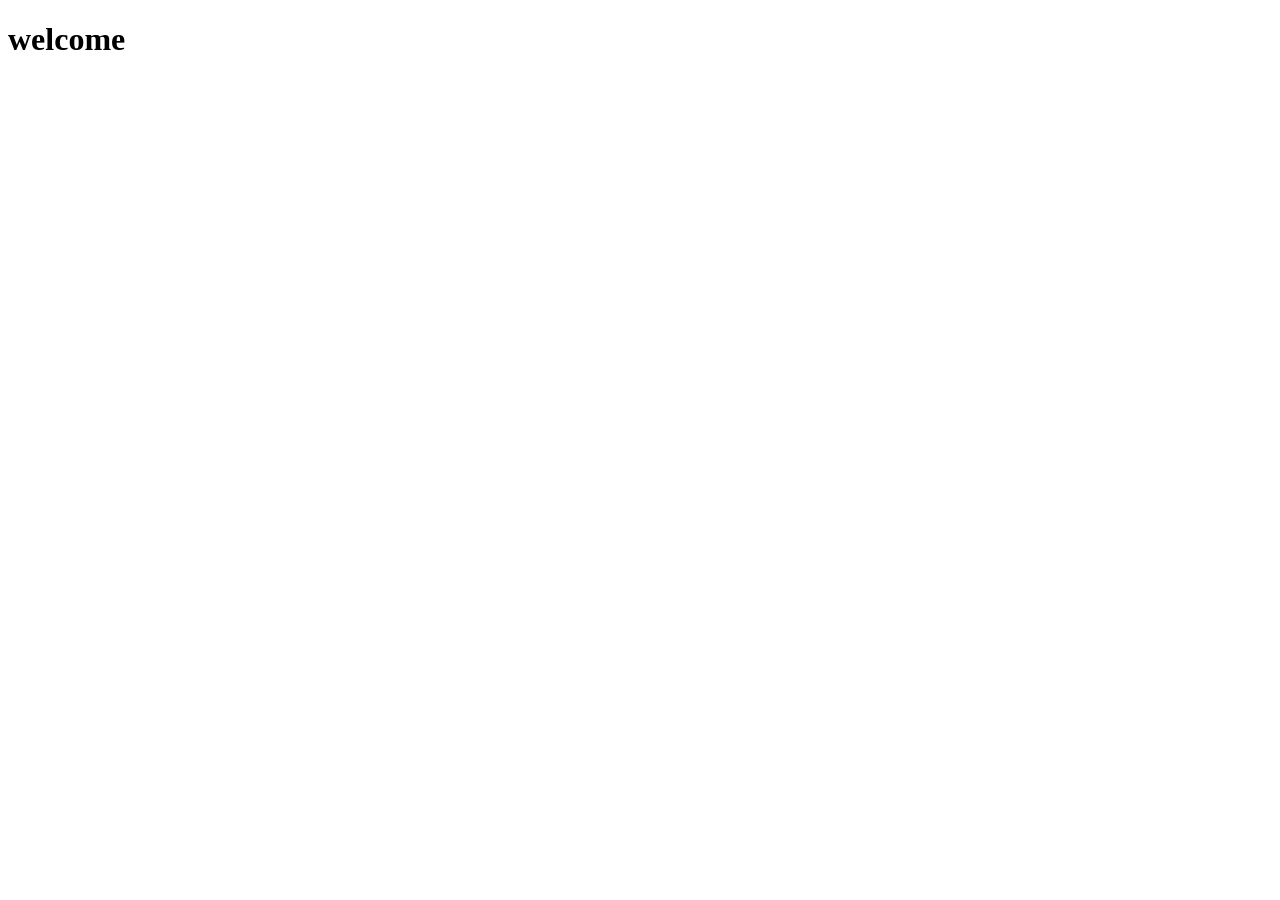
==== index.html @ 0054a613 "input index and html, adding header message  "welcome"" ====
<!DOCTYPE html>
<html lang="en">
<head>
    <meta charset="UTF-8">
    <meta name="viewport" content="width=device-width, initial-scale=1.0">
    <title>Document</title>
</head>
<body>
  <h1>welcome</h1>
</body>
</html>
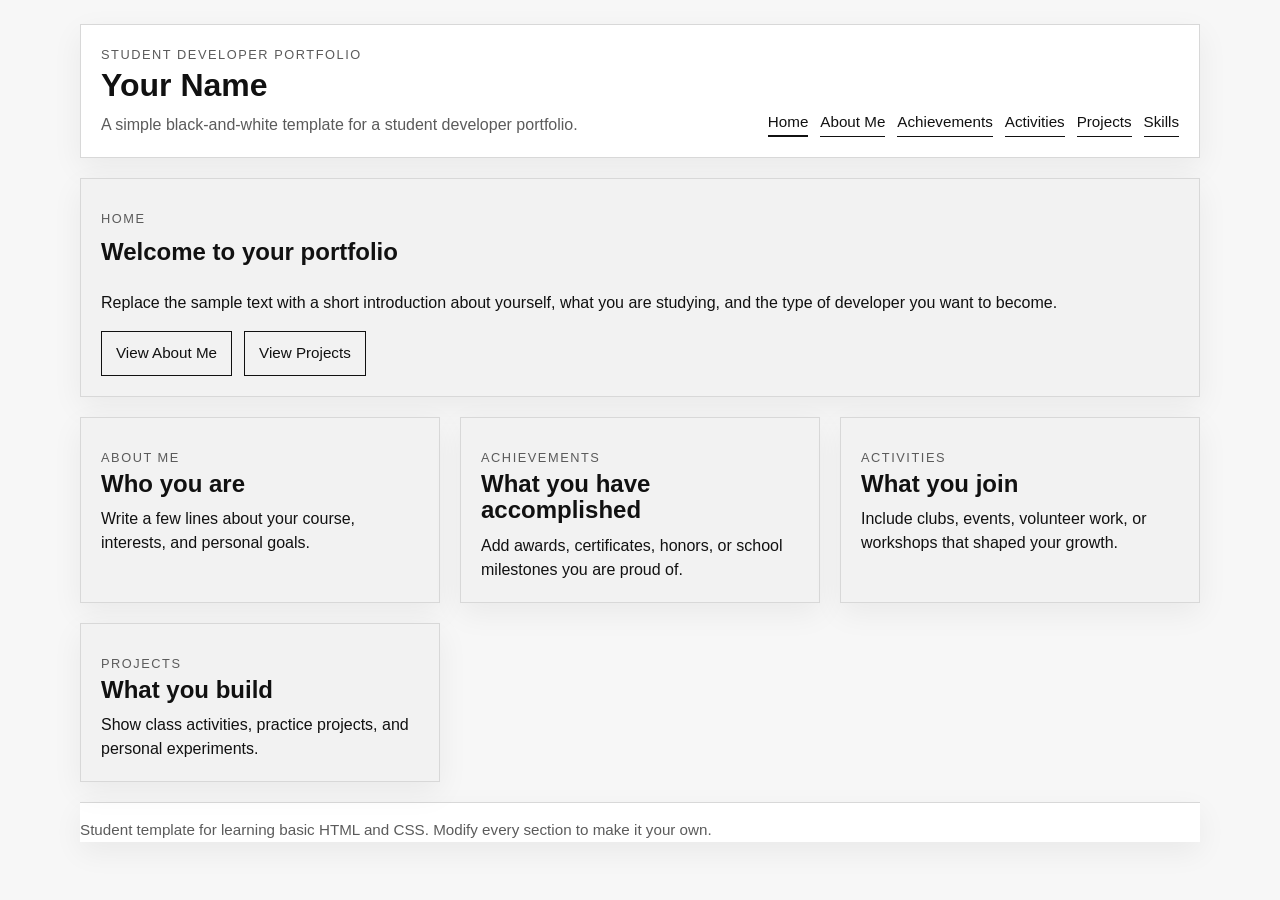
==== commit eca3eef4: "added files for portfolio" ====
--- a/index.html
+++ b/index.html
@@ -1,11 +1,94 @@
-<!DOCTYPE html>
+<!doctype html>
 <html lang="en">
-<head>
-    <meta charset="UTF-8">
-    <meta name="viewport" content="width=device-width, initial-scale=1.0">
-    <title>Document</title>
-</head>
-<body>
-  <h1>welcome</h1>
-</body>
-</html> +  <head>
+    <meta charset="UTF-8" />
+    <meta name="viewport" content="width=device-width, initial-scale=1.0" />
+    <title>Student Developer Portfolio Template</title>
+    <link rel="stylesheet" href="css/styles.css" />
+  </head>
+  <body>
+    <!-- Header: keep the name, title, and navigation easy to edit -->
+    <header class="site-header">
+      <div>
+        <p class="eyebrow">Student Developer Portfolio</p>
+        <h1>Your Name</h1>
+        <p class="tagline">
+          A simple black-and-white template for a student developer portfolio.
+        </p>
+      </div>
+
+      <!-- Navigation: each link opens a separate page in this mini-site -->
+      <nav class="nav-links" aria-label="Primary">
+        <a href="index.html" aria-current="page">Home</a>
+        <a href="pages/about.html">About Me</a>
+        <a href="pages/achievements.html">Achievements</a>
+        <a href="pages/activities.html">Activities</a>
+        <a href="pages/projects.html">Projects</a>
+        <a href="pages/skills.html">Skills</a>
+      </nav>
+    </header>
+
+    <main>
+      <!-- Hero: use this space for a short introduction and goal -->
+      <section class="hero card">
+        <div class="section-heading">
+          <p class="section-label">Home</p>
+          <h2>Welcome to your portfolio</h2>
+        </div>
+        <p>
+          Replace the sample text with a short introduction about yourself, what
+          you are studying, and the type of developer you want to become.
+        </p>
+        <div class="hero-links">
+          <a href="pages/about.html">View About Me</a>
+          <a href="pages/projects.html">View Projects</a>
+        </div>
+      </section>
+
+      <!-- Overview cards: these give the site structure at a glance -->
+      <section class="card-grid">
+        <article class="card">
+          <p class="card-label">About Me</p>
+          <h2>Who you are</h2>
+          <p>
+            Write a few lines about your course, interests, and personal goals.
+          </p>
+        </article>
+
+        <article class="card">
+          <p class="card-label">Achievements</p>
+          <h2>What you have accomplished</h2>
+          <p>
+            Add awards, certificates, honors, or school milestones you are proud
+            of.
+          </p>
+        </article>
+
+        <article class="card">
+          <p class="card-label">Activities</p>
+          <h2>What you join</h2>
+          <p>
+            Include clubs, events, volunteer work, or workshops that shaped your
+            growth.
+          </p>
+        </article>
+
+        <article class="card">
+          <p class="card-label">Projects</p>
+          <h2>What you build</h2>
+          <p>
+            Show class activities, practice projects, and personal experiments.
+          </p>
+        </article>
+      </section>
+    </main>
+
+    <!-- Footer: keep this short and easy to replace -->
+    <footer class="site-footer">
+      <p>
+        Student template for learning basic HTML and CSS. Modify every section
+        to make it your own.
+      </p>
+    </footer>
+  </body>
+</html>
--- a/css/styles.css
+++ b/css/styles.css
@@ -0,0 +1,248 @@
+/* ==========================================
+   BASE STYLES
+   ========================================== */
+
+:root {
+  --bg: #f7f7f7;
+  --panel: #ffffff;
+  --text: #111111;
+  --muted: #5b5b5b;
+  --border: #d8d8d8;
+  --soft: #f2f2f2;
+  --shadow: 0 10px 30px rgba(0, 0, 0, 0.06);
+}
+
+* {
+  box-sizing: border-box;
+  margin: 0;
+  padding: 0;
+}
+
+body {
+  font-family: Arial, Helvetica, sans-serif;
+  line-height: 1.5;
+  background: var(--bg);
+  color: var(--text);
+  padding: 24px;
+}
+
+body > main,
+.page-content {
+  display: grid;
+  gap: 20px;
+  max-width: 960px;
+  margin: 0 auto;
+}
+
+.site-footer {
+  max-width: 960px;
+  margin: 20px auto 0;
+  padding-top: 16px;
+  border-top: 1px solid var(--border);
+  color: var(--muted);
+  font-size: 0.95rem;
+}
+
+.site-header,
+.site-footer,
+.hero,
+.card,
+.sidebar {
+  background: var(--panel);
+  box-shadow: var(--shadow);
+}
+
+/* Header: stacked on mobile for a simple layout */
+.site-header {
+  display: flex;
+  flex-direction: column;
+  gap: 16px;
+  padding: 20px;
+  border: 1px solid var(--border);
+  border-radius: 0;
+  max-width: 960px;
+  margin: 0 auto 20px;
+}
+
+.nav-links {
+  display: flex;
+  flex-wrap: wrap;
+  gap: 12px;
+}
+
+.nav-links a {
+  color: var(--text);
+  text-decoration: none;
+  font-size: 0.95rem;
+  border-bottom: 1px solid var(--text);
+  padding-bottom: 2px;
+}
+
+.nav-links a[aria-current="page"] {
+  border-bottom-width: 2px;
+}
+
+.eyebrow,
+.section-label,
+.card-label {
+  font-size: 0.8rem;
+  text-transform: uppercase;
+  letter-spacing: 0.12em;
+  color: var(--muted);
+}
+
+.tagline {
+  color: var(--muted);
+  max-width: 56ch;
+}
+
+.hero {
+  display: grid;
+  gap: 16px;
+}
+
+.hero-links {
+  display: flex;
+  flex-wrap: wrap;
+  gap: 12px;
+}
+
+.hero-links a {
+  display: inline-flex;
+  align-items: center;
+  justify-content: center;
+  padding: 10px 14px;
+  border: 1px solid var(--text);
+  color: var(--text);
+  text-decoration: none;
+  font-size: 0.95rem;
+}
+
+/* Section heading keeps the page easy to scan */
+.section-heading {
+  display: grid;
+  gap: 6px;
+}
+
+.card-section,
+.card {
+  border: 1px solid var(--border);
+  padding: 20px;
+}
+
+.card-grid {
+  display: flex;
+  flex-direction: column;
+  gap: 20px;
+}
+
+.card {
+  background: var(--soft);
+}
+
+.sidebar {
+  border: 1px solid var(--border);
+  padding: 20px;
+}
+
+.sidebar-block {
+  margin-top: 18px;
+}
+
+.sidebar-block h3 {
+  font-size: 1rem;
+  margin-bottom: 10px;
+}
+
+.sidebar-block ul {
+  padding-left: 20px;
+}
+
+.profile-photo {
+  display: block;
+  width: 100%;
+  max-width: 280px;
+  margin-bottom: 18px;
+  border: 1px solid var(--border);
+  background: #ffffff;
+}
+
+.content-stack {
+  display: grid;
+  gap: 20px;
+}
+
+.card h2,
+.card-section h2,
+.site-header h1,
+.sidebar h2,
+.hero h2 {
+  line-height: 1.1;
+  margin-top: 4px;
+}
+
+.card p,
+.card-section p,
+.tagline {
+  margin-top: 10px;
+}
+
+.card ul {
+  margin-top: 14px;
+  padding-left: 20px;
+}
+
+.contact-list {
+  margin-top: 14px;
+  padding-left: 20px;
+}
+
+.contact-list li + li {
+  margin-top: 6px;
+}
+
+.card li + li {
+  margin-top: 6px;
+}
+
+/* ==========================================
+   WIDER SCREENS
+   ========================================== */
+
+@media (min-width: 600px) {
+  .site-header {
+    flex-direction: row;
+    justify-content: space-between;
+    align-items: end;
+  }
+
+  .card-grid {
+    display: grid;
+    grid-template-columns: repeat(2, minmax(0, 1fr));
+  }
+
+  .page-layout {
+    display: grid;
+    grid-template-columns: 320px minmax(0, 1fr);
+    gap: 20px;
+    max-width: 1120px;
+    margin: 0 auto;
+  }
+
+  .content-stack {
+    align-content: start;
+  }
+
+  .site-header,
+  .site-footer,
+  body > main,
+  .page-content {
+    max-width: 1120px;
+  }
+}
+
+@media (min-width: 960px) {
+  .card-grid {
+    grid-template-columns: repeat(3, minmax(0, 1fr));
+  }
+}
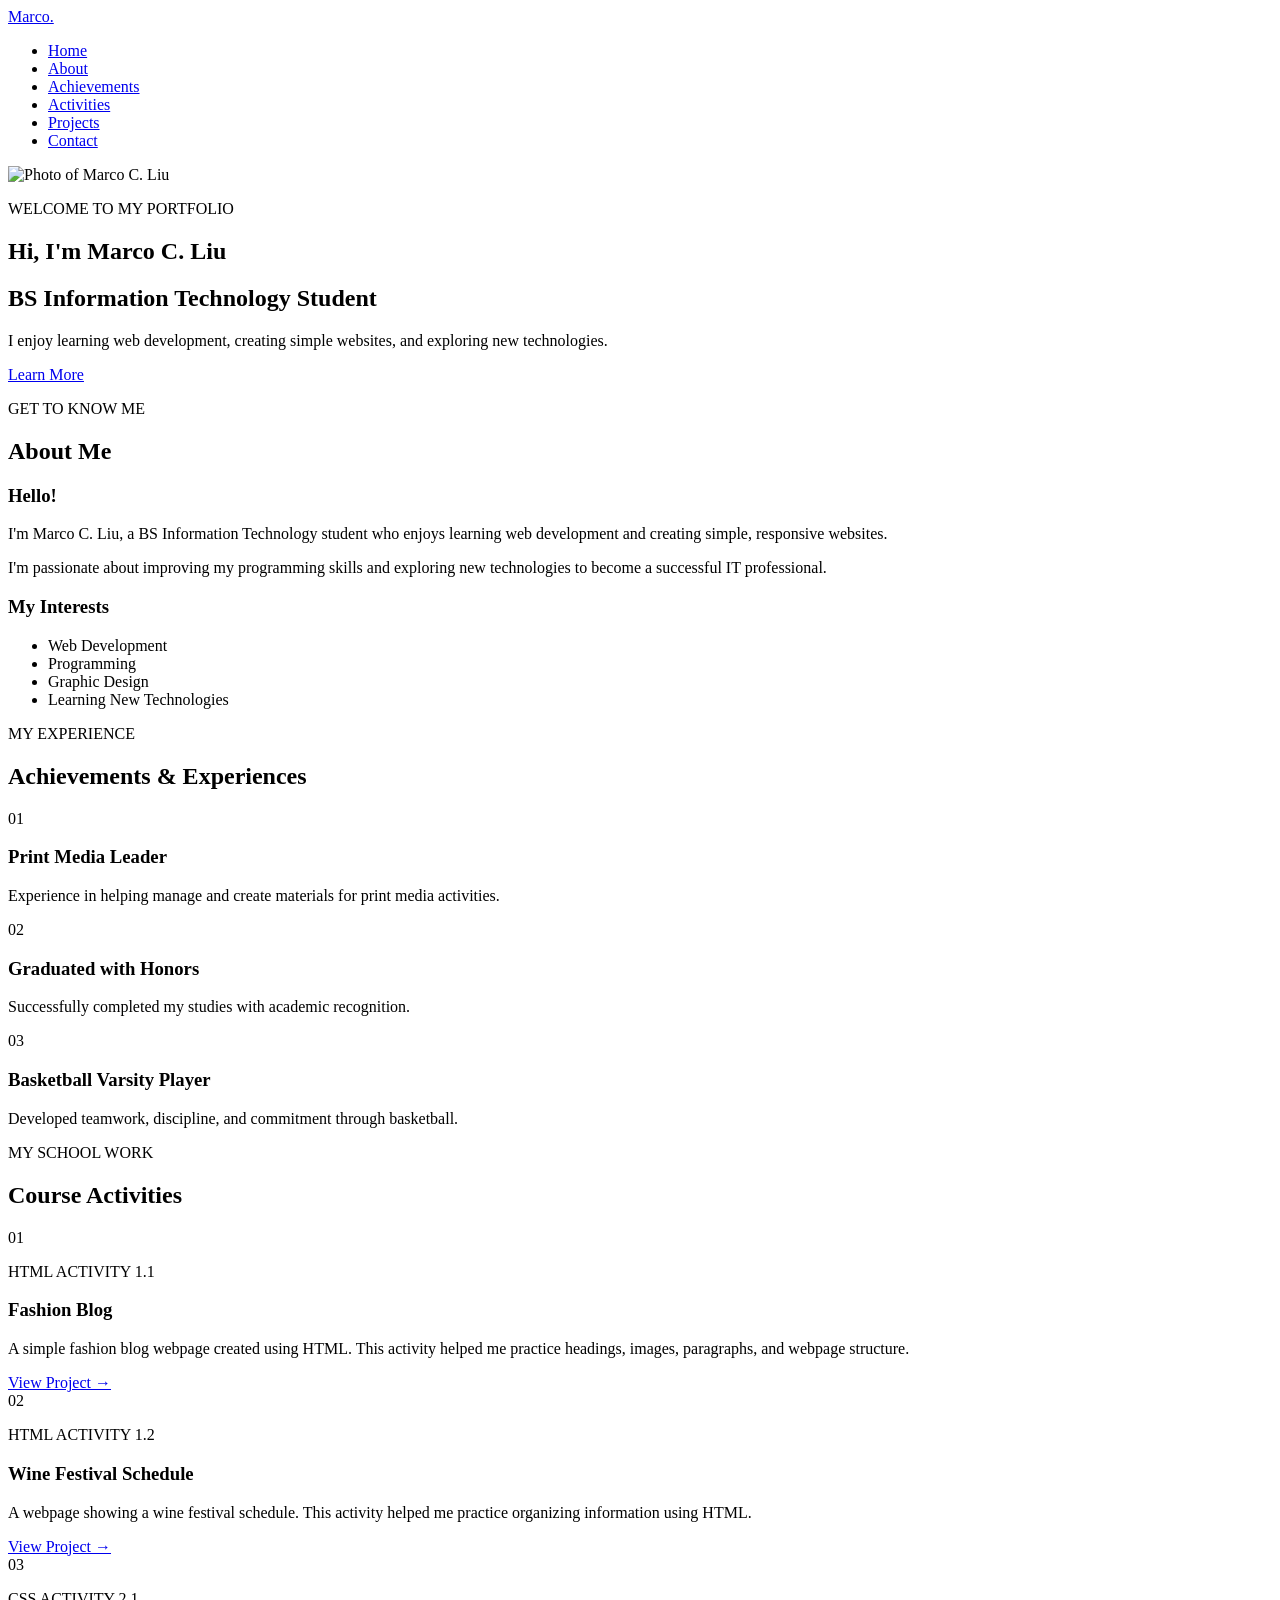
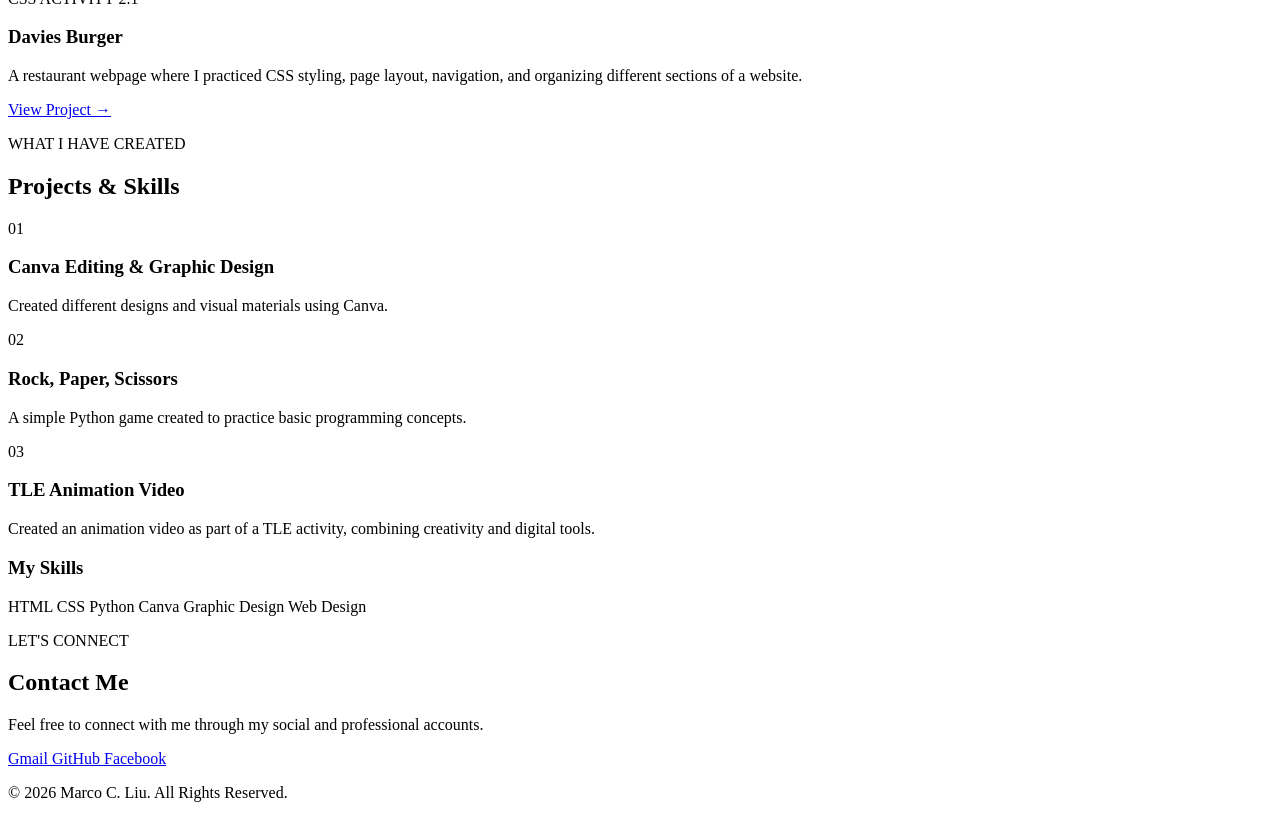
==== commit 3b6d7f93: "adding final index.html" ====
--- a/index.html
+++ b/index.html
@@ -1,94 +1,384 @@
-<!doctype html>
+<!DOCTYPE html>
 <html lang="en">
-  <head>
-    <meta charset="UTF-8" />
-    <meta name="viewport" content="width=device-width, initial-scale=1.0" />
-    <title>Student Developer Portfolio Template</title>
-    <link rel="stylesheet" href="css/styles.css" />
-  </head>
-  <body>
-    <!-- Header: keep the name, title, and navigation easy to edit -->
-    <header class="site-header">
-      <div>
-        <p class="eyebrow">Student Developer Portfolio</p>
-        <h1>Your Name</h1>
-        <p class="tagline">
-          A simple black-and-white template for a student developer portfolio.
+
+<head>
+    <meta charset="UTF-8">
+    <meta name="viewport" content="width=device-width, initial-scale=1.0">
+
+    <title>Marco C. Liu | Portfolio</title>
+
+    <link rel="stylesheet" href="styles.css">
+</head>
+
+<body>
+
+    <!-- ================= NAVIGATION ================= -->
+
+    <header>
+        <nav class="navbar">
+
+            <a href="#home" class="logo">Marco.</a>
+
+            <ul class="nav-links">
+                <li><a href="#home">Home</a></li>
+                <li><a href="#about">About</a></li>
+                <li><a href="#experience">Achievements</a></li>
+                <li><a href="#activities">Activities</a></li>
+                <li><a href="#projects">Projects</a></li>
+                <li><a href="#contact">Contact</a></li>
+            </ul>
+
+        </nav>
+    </header>
+
+
+    <!-- ================= HOME ================= -->
+
+    <section id="home" class="hero">
+
+        <div class="hero-content">
+
+            <div class="profile-photo">
+                <img src="IMG_0324.jpeg" alt="Photo of Marco C. Liu">
+            </div>
+
+            <p class="small-text">WELCOME TO MY PORTFOLIO</p>
+
+            <h1>Hi, I'm <span>Marco C. Liu</span></h1>
+
+            <h2>BS Information Technology Student</h2>
+
+            <p>
+                I enjoy learning web development, creating simple websites,
+                and exploring new technologies.
+            </p>
+
+            <a href="#about" class="btn">Learn More</a>
+
+        </div>
+
+    </section>
+
+
+    <!-- ================= ABOUT ================= -->
+
+    <section id="about" class="section">
+
+        <div class="section-title">
+            <p>GET TO KNOW ME</p>
+            <h2>About Me</h2>
+        </div>
+
+        <div class="about-container">
+
+            <div class="about-box">
+
+                <h3>Hello!</h3>
+
+                <p>
+                    I'm Marco C. Liu, a BS Information Technology student
+                    who enjoys learning web development and creating simple,
+                    responsive websites.
+                </p>
+
+                <p>
+                    I'm passionate about improving my programming skills
+                    and exploring new technologies to become a successful
+                    IT professional.
+                </p>
+
+            </div>
+
+            <div class="info-box">
+
+                <h3>My Interests</h3>
+
+                <ul>
+                    <li>Web Development</li>
+                    <li>Programming</li>
+                    <li>Graphic Design</li>
+                    <li>Learning New Technologies</li>
+                </ul>
+
+            </div>
+
+        </div>
+
+    </section>
+
+
+    <!-- ================= ACHIEVEMENTS ================= -->
+
+    <section id="experience" class="section gray">
+
+        <div class="section-title">
+            <p>MY EXPERIENCE</p>
+            <h2>Achievements & Experiences</h2>
+        </div>
+
+        <div class="cards">
+
+            <div class="card">
+
+                <div class="icon">01</div>
+
+                <h3>Print Media Leader</h3>
+
+                <p>
+                    Experience in helping manage and create materials
+                    for print media activities.
+                </p>
+
+            </div>
+
+            <div class="card">
+
+                <div class="icon">02</div>
+
+                <h3>Graduated with Honors</h3>
+
+                <p>
+                    Successfully completed my studies with academic
+                    recognition.
+                </p>
+
+            </div>
+
+            <div class="card">
+
+                <div class="icon">03</div>
+
+                <h3>Basketball Varsity Player</h3>
+
+                <p>
+                    Developed teamwork, discipline, and commitment
+                    through basketball.
+                </p>
+
+            </div>
+
+        </div>
+
+    </section>
+
+
+    <!-- ================= COURSE ACTIVITIES ================= -->
+
+    <section id="activities" class="section">
+
+        <div class="section-title">
+            <p>MY SCHOOL WORK</p>
+            <h2>Course Activities</h2>
+        </div>
+
+        <div class="projects">
+
+            <div class="project-card">
+
+                <div class="project-number">01</div>
+
+                <div class="project-content">
+
+                    <p class="project-type">HTML ACTIVITY 1.1</p>
+
+                    <h3>Fashion Blog</h3>
+
+                    <p>
+                        A simple fashion blog webpage created using HTML.
+                        This activity helped me practice headings, images,
+                        paragraphs, and webpage structure.
+                    </p>
+
+                    <a
+                        href="https://mliu260000001782.github.io/activity/fashionblog/FashionBlog.html"
+                        target="_blank"
+                        class="project-btn">
+                        View Project →
+                    </a>
+
+                </div>
+
+            </div>
+
+
+            <div class="project-card">
+
+                <div class="project-number">02</div>
+
+                <div class="project-content">
+
+                    <p class="project-type">HTML ACTIVITY 1.2</p>
+
+                    <h3>Wine Festival Schedule</h3>
+
+                    <p>
+                        A webpage showing a wine festival schedule.
+                        This activity helped me practice organizing
+                        information using HTML.
+                    </p>
+
+                    <a
+                        href="https://mliu260000001782.github.io/activity/wine/WineFestivalSchedule.html"
+                        target="_blank"
+                        class="project-btn">
+                        View Project →
+                    </a>
+
+                </div>
+
+            </div>
+
+
+            <div class="project-card">
+
+                <div class="project-number">03</div>
+
+                <div class="project-content">
+
+                    <p class="project-type">CSS ACTIVITY 2.1</p>
+
+                    <h3>Davies Burger</h3>
+
+                    <p>
+                        A restaurant webpage where I practiced CSS styling,
+                        page layout, navigation, and organizing different
+                        sections of a website.
+                    </p>
+
+                    <a
+                        href="https://mliu260000001782.github.io/activity/daviesburger/"
+                        target="_blank"
+                        class="project-btn">
+                        View Project →
+                    </a>
+
+                </div>
+
+            </div>
+
+        </div>
+
+    </section>
+
+
+    <!-- ================= PROJECTS ================= -->
+
+    <section id="projects" class="section gray">
+
+        <div class="section-title">
+            <p>WHAT I HAVE CREATED</p>
+            <h2>Projects & Skills</h2>
+        </div>
+
+        <div class="cards">
+
+            <div class="card">
+
+                <div class="icon">01</div>
+
+                <h3>Canva Editing & Graphic Design</h3>
+
+                <p>
+                    Created different designs and visual materials
+                    using Canva.
+                </p>
+
+            </div>
+
+            <div class="card">
+
+                <div class="icon">02</div>
+
+                <h3>Rock, Paper, Scissors</h3>
+
+                <p>
+                    A simple Python game created to practice basic
+                    programming concepts.
+                </p>
+
+            </div>
+
+            <div class="card">
+
+                <div class="icon">03</div>
+
+                <h3>TLE Animation Video</h3>
+
+                <p>
+                    Created an animation video as part of a TLE activity,
+                    combining creativity and digital tools.
+                </p>
+
+            </div>
+
+        </div>
+
+
+        <!-- SKILLS -->
+
+        <div class="skills-container">
+
+            <h3>My Skills</h3>
+
+            <div class="skills">
+                <span>HTML</span>
+                <span>CSS</span>
+                <span>Python</span>
+                <span>Canva</span>
+                <span>Graphic Design</span>
+                <span>Web Design</span>
+            </div>
+
+        </div>
+
+    </section>
+
+
+    <!-- ================= CONTACT ================= -->
+
+    <section id="contact" class="section contact">
+
+        <div class="section-title">
+            <p>LET'S CONNECT</p>
+            <h2>Contact Me</h2>
+        </div>
+
+        <p class="contact-text">
+            Feel free to connect with me through my social
+            and professional accounts.
         </p>
-      </div>
-
-      <!-- Navigation: each link opens a separate page in this mini-site -->
-      <nav class="nav-links" aria-label="Primary">
-        <a href="index.html" aria-current="page">Home</a>
-        <a href="pages/about.html">About Me</a>
-        <a href="pages/achievements.html">Achievements</a>
-        <a href="pages/activities.html">Activities</a>
-        <a href="pages/projects.html">Projects</a>
-        <a href="pages/skills.html">Skills</a>
-      </nav>
-    </header>
-
-    <main>
-      <!-- Hero: use this space for a short introduction and goal -->
-      <section class="hero card">
-        <div class="section-heading">
-          <p class="section-label">Home</p>
-          <h2>Welcome to your portfolio</h2>
-        </div>
-        <p>
-          Replace the sample text with a short introduction about yourself, what
-          you are studying, and the type of developer you want to become.
-        </p>
-        <div class="hero-links">
-          <a href="pages/about.html">View About Me</a>
-          <a href="pages/projects.html">View Projects</a>
-        </div>
-      </section>
-
-      <!-- Overview cards: these give the site structure at a glance -->
-      <section class="card-grid">
-        <article class="card">
-          <p class="card-label">About Me</p>
-          <h2>Who you are</h2>
-          <p>
-            Write a few lines about your course, interests, and personal goals.
-          </p>
-        </article>
-
-        <article class="card">
-          <p class="card-label">Achievements</p>
-          <h2>What you have accomplished</h2>
-          <p>
-            Add awards, certificates, honors, or school milestones you are proud
-            of.
-          </p>
-        </article>
-
-        <article class="card">
-          <p class="card-label">Activities</p>
-          <h2>What you join</h2>
-          <p>
-            Include clubs, events, volunteer work, or workshops that shaped your
-            growth.
-          </p>
-        </article>
-
-        <article class="card">
-          <p class="card-label">Projects</p>
-          <h2>What you build</h2>
-          <p>
-            Show class activities, practice projects, and personal experiments.
-          </p>
-        </article>
-      </section>
-    </main>
-
-    <!-- Footer: keep this short and easy to replace -->
-    <footer class="site-footer">
-      <p>
-        Student template for learning basic HTML and CSS. Modify every section
-        to make it your own.
-      </p>
+
+        <div class="contact-links">
+
+            <a href="mailto:mliu_260000001782@uic.edu.ph">
+                Gmail
+            </a>
+
+            <a
+                href="https://github.com/mliu260000001782"
+                target="_blank">
+                GitHub
+            </a>
+
+            <a
+                href="https://web.facebook.com/marco.liu.0811"
+                target="_blank">
+                Facebook
+            </a>
+
+        </div>
+
+    </section>
+
+
+    <!-- ================= FOOTER ================= -->
+
+    <footer>
+
+        <p>© 2026 Marco C. Liu. All Rights Reserved.</p>
+
     </footer>
-  </body>
+
+</body>
+
 </html>
